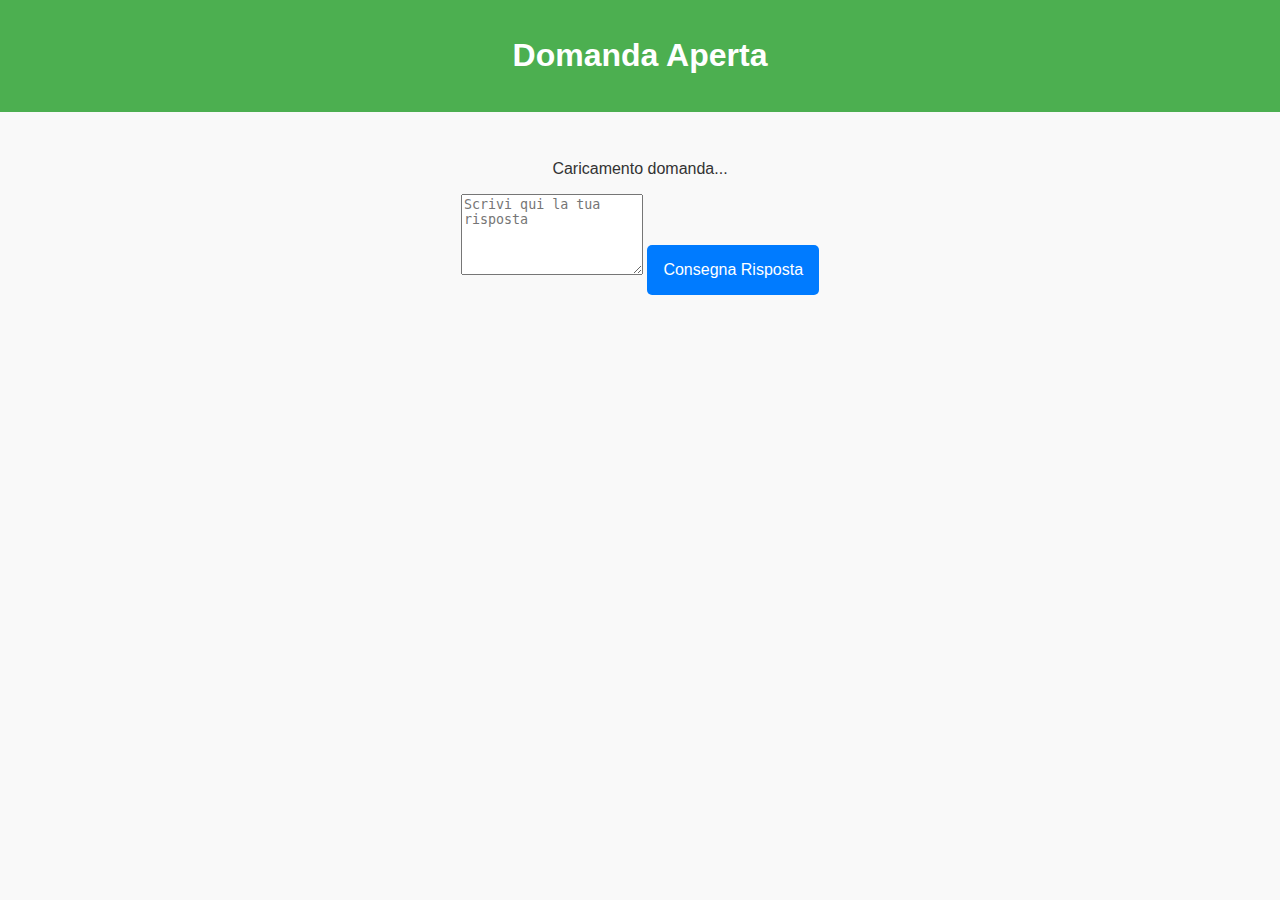
==== domandaAperte.html @ f1c032dd "refactoring" ====
<!DOCTYPE html>
<html lang="en">
<head>
    <meta charset="UTF-8">
    <meta name="viewport" content="width=device-width, initial-scale=1.0">
    <title>Domanda Aperta</title>
    <link rel="stylesheet" href="style.css">
</head>
<body>
    <header>
        <h1>Domanda Aperta</h1>
    </header>
    <main>
        <div id="domanda-container">
            <p id="domanda">Caricamento domanda...</p>
        </div>
        <form id="risposta-form">
            <textarea id="risposta" rows="5" placeholder="Scrivi qui la tua risposta"></textarea>
            <button type="button" id="consegna-domanda">Consegna Risposta</button>
        </form>
    </main>
    <script src="script.js"></script>
</body>
</html>
---- style.css ----
/* Stili generali */
body {
  font-family: Arial, sans-serif;
  margin: 0;
  padding: 0;
  background-color: #f9f9f9;
  color: #333;
  text-align: center;
}

header {
  background-color: #4CAF50;
  color: white;
  padding: 1rem;
}

main {
  padding: 2rem;
}

.buttons-container {
  display: grid;
  grid-template-columns: repeat(3, 1fr);
  gap: 1rem;
  max-width: 600px;
  margin: 0 auto;
}

button {
  padding: 1rem;
  font-size: 1rem;
  border: none;
  border-radius: 5px;
  cursor: pointer;
  background-color: #007BFF;
  color: white;
  transition: background-color 0.3s ease;
}

button:hover {
  background-color: #0056b3;
}

#timer {
  margin-top: 2rem;
  font-size: 1.2rem;
  font-weight: bold;
}
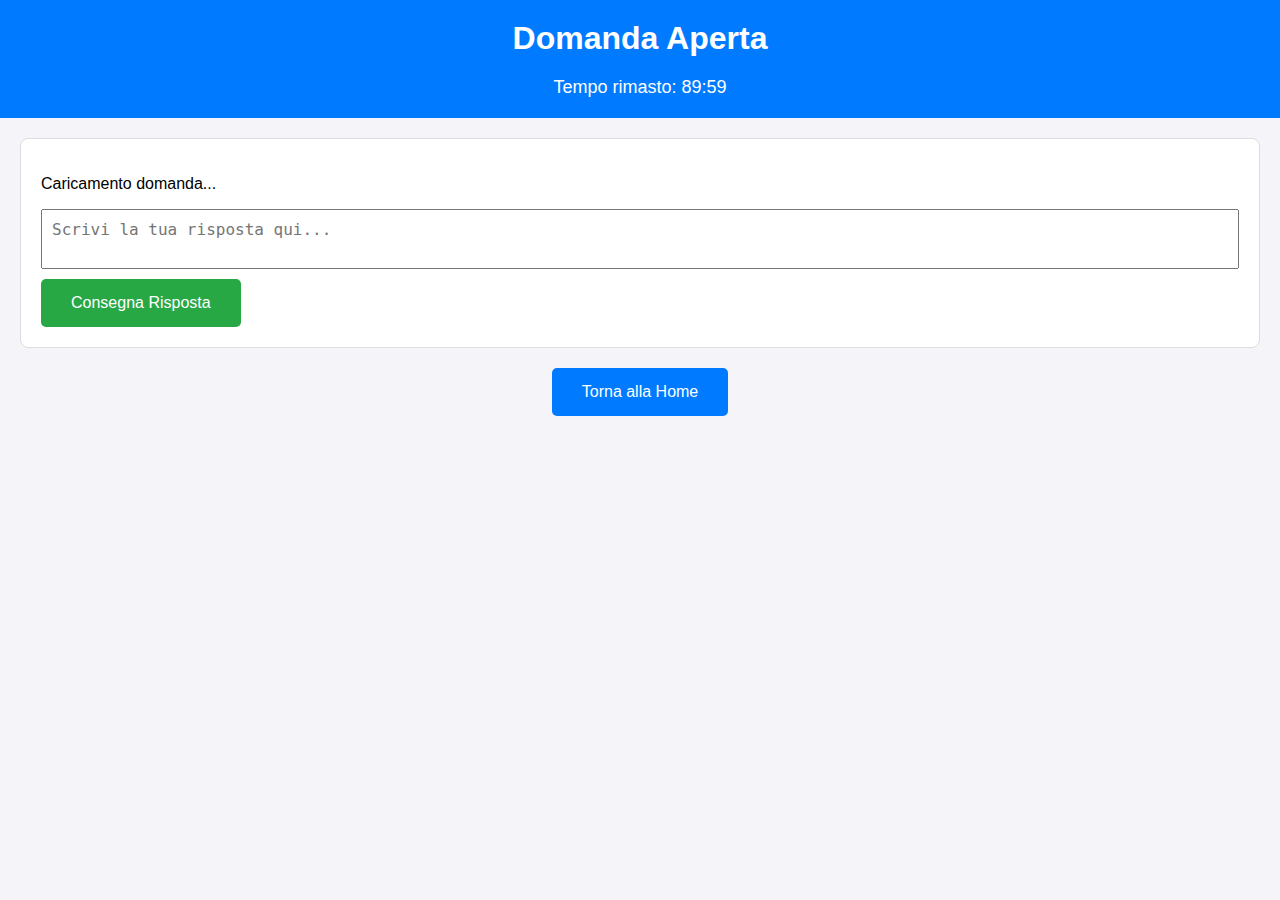
==== commit e0a8bd5c: "versione migliorata" ====
--- a/domandaAperte.html
+++ b/domandaAperte.html
@@ -9,15 +9,18 @@
 <body>
     <header>
         <h1>Domanda Aperta</h1>
+        <div id="timer">Tempo rimasto: --:--</div>
     </header>
     <main>
         <div id="domanda-container">
             <p id="domanda">Caricamento domanda...</p>
+            <form id="risposta-form">
+                <textarea id="risposta" placeholder="Scrivi la tua risposta qui..."></textarea>
+                <button type="button" id="consegna-domanda">Consegna Risposta</button>
+            </form>
         </div>
-        <form id="risposta-form">
-            <textarea id="risposta" rows="5" placeholder="Scrivi qui la tua risposta"></textarea>
-            <button type="button" id="consegna-domanda">Consegna Risposta</button>
-        </form>
+        <!-- Bottone per tornare alla home -->
+        <a href="index.html" class="button">Torna alla Home</a>
     </main>
     <script src="script.js"></script>
 </body>
--- a/style.css
+++ b/style.css
@@ -1,48 +1,84 @@
-/* Stili generali */
+/* Stile generico per il corpo */
 body {
   font-family: Arial, sans-serif;
   margin: 0;
   padding: 0;
-  background-color: #f9f9f9;
-  color: #333;
   text-align: center;
+  background-color: #f4f4f9;
 }
 
+/* Header */
 header {
-  background-color: #4CAF50;
+  background-color: #007bff;
   color: white;
-  padding: 1rem;
+  padding: 20px 0;
 }
 
-main {
-  padding: 2rem;
+header h1 {
+  margin: 0;
 }
 
+/* Container dei bottoni */
 .buttons-container {
-  display: grid;
-  grid-template-columns: repeat(3, 1fr);
-  gap: 1rem;
-  max-width: 600px;
-  margin: 0 auto;
+  margin: 20px auto;
+  display: flex;
+  flex-wrap: wrap;
+  justify-content: center;
+  gap: 15px;
 }
 
-button {
-  padding: 1rem;
-  font-size: 1rem;
+.button, button {
+  display: inline-block;
+  padding: 15px 30px;
+  font-size: 16px;
+  text-align: center;
+  text-decoration: none;
+  color: white;
+  background-color: #007bff;
   border: none;
   border-radius: 5px;
   cursor: pointer;
-  background-color: #007BFF;
-  color: white;
-  transition: background-color 0.3s ease;
+  transition: background-color 0.3s;
 }
 
-button:hover {
+.button:hover, button:hover {
   background-color: #0056b3;
 }
 
 #timer {
-  margin-top: 2rem;
-  font-size: 1.2rem;
-  font-weight: bold;
+  font-size: 18px;
+  color: #ffffff;
+  margin-top: 20px;
 }
+
+/* Contenuto delle domande */
+#domanda-container {
+  margin: 20px;
+  padding: 20px;
+  border: 1px solid #ddd;
+  border-radius: 8px;
+  background: white;
+  text-align: left;
+}
+
+#risposta-form {
+  display: flex;
+  flex-direction: column;
+  margin-top: 15px;
+}
+
+textarea {
+  resize: none;
+  padding: 10px;
+  font-size: 16px;
+  margin-bottom: 10px;
+}
+
+button[type="button"] {
+  align-self: flex-start;
+  background-color: #28a745;
+}
+
+button[type="button"]:hover {
+  background-color: #218838;
+}
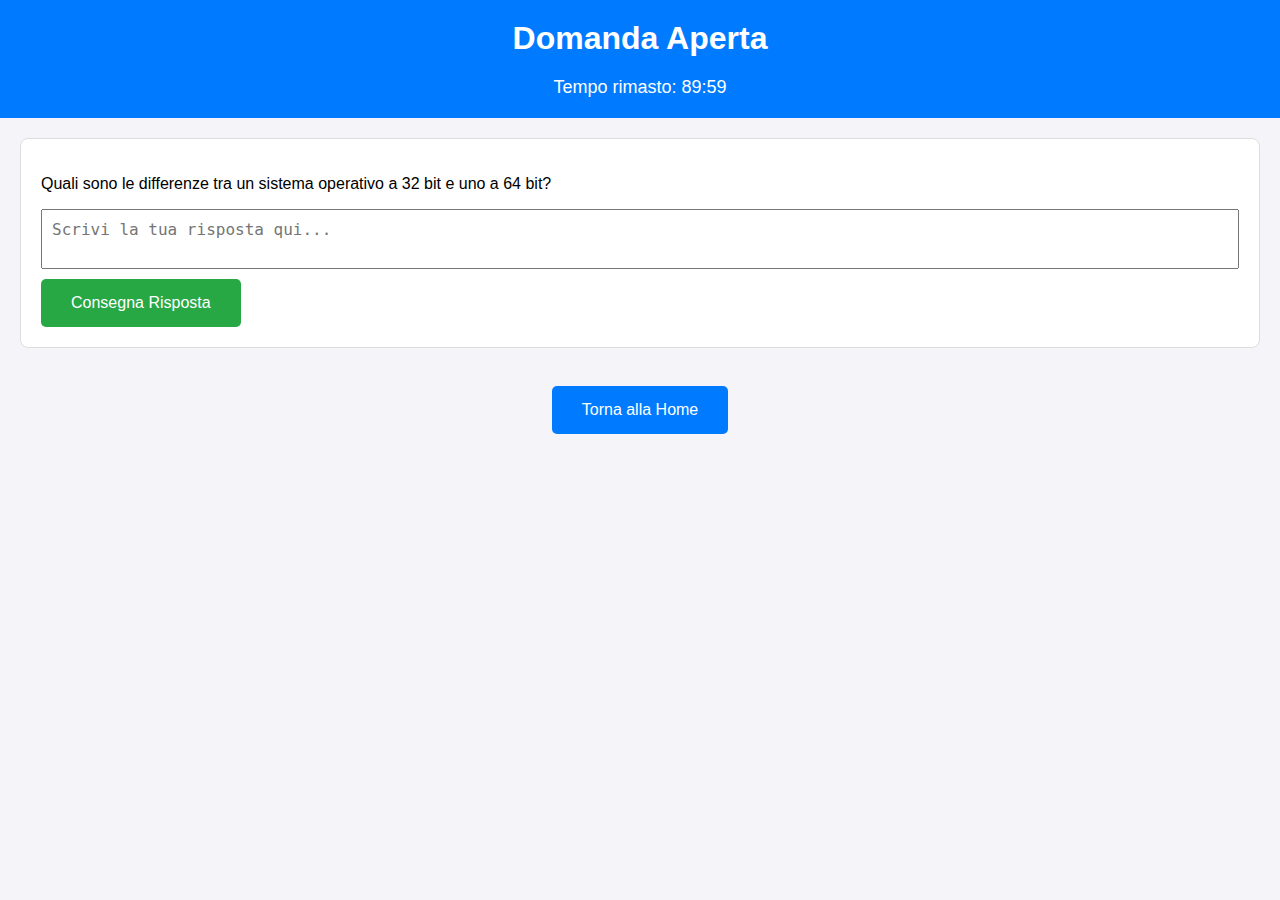
==== commit 92d9402b: "progetto finito" ====
--- a/domandaAperte.html
+++ b/domandaAperte.html
@@ -19,9 +19,10 @@
                 <button type="button" id="consegna-domanda">Consegna Risposta</button>
             </form>
         </div>
+        <br>
         <!-- Bottone per tornare alla home -->
-        <a href="index.html" class="button">Torna alla Home</a>
-    </main>
+        <button onclick="window.location.href='index.html'">Torna alla Home</button>
     <script src="script.js"></script>
+    <script src="scriptDomande.js"></script>
 </body>
 </html>
--- a/style.css
+++ b/style.css
@@ -82,3 +82,16 @@
 button[type="button"]:hover {
   background-color: #218838;
 }
+
+#opzioni-container {
+  display: flex;
+  flex-direction: column; /* Aggiunto per disporre le opzioni in verticale */
+}
+
+#opzioni-container label {
+  margin-bottom: 10px; /* Spaziatura tra le opzioni */
+}
+
+#opzioni-container input {
+  margin-right: 10px; /* Spaziatura tra il radio button e il testo */
+}
